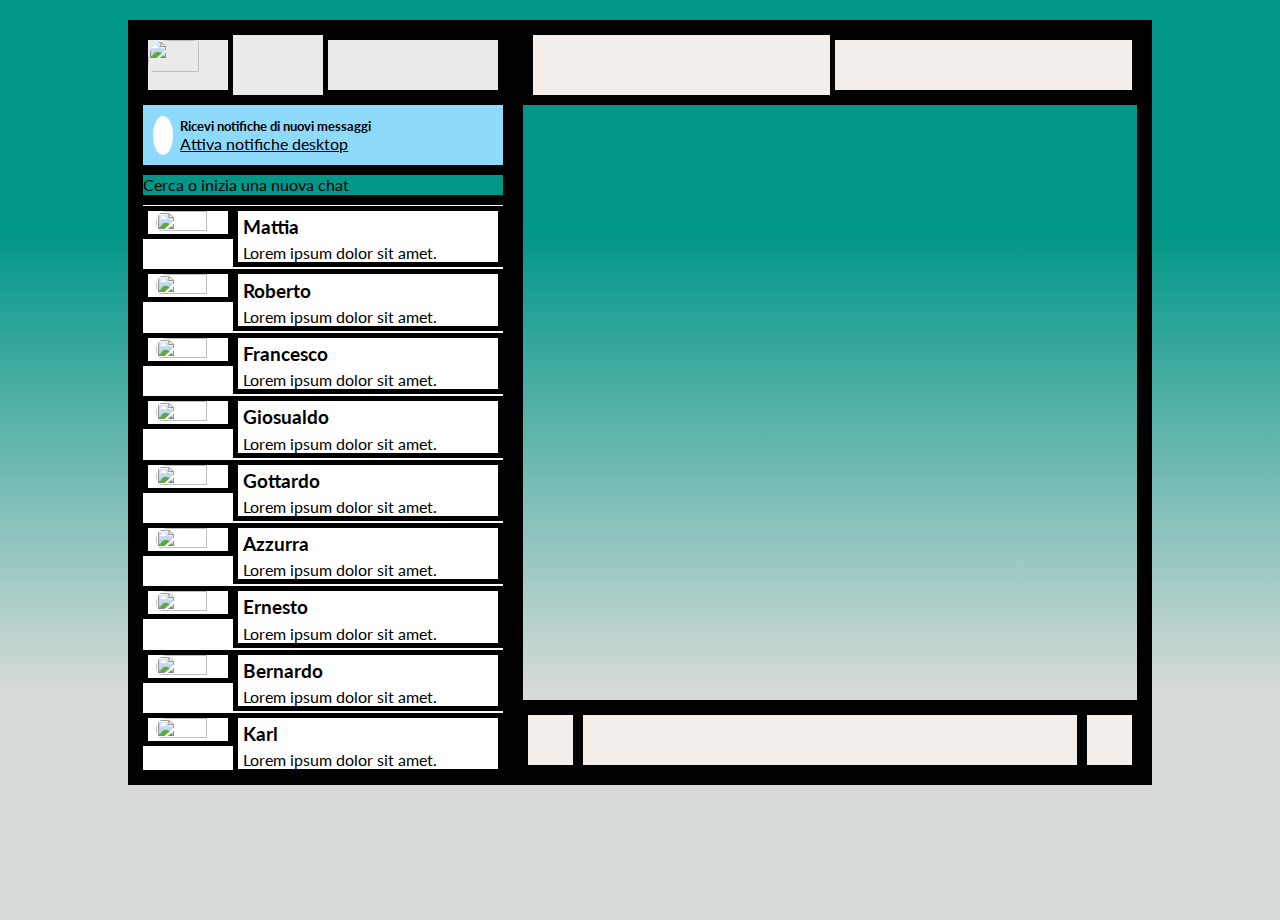
==== index.html @ 49da1bd4 "push per toablet" ====
<!DOCTYPE html>
<html lang="en">
<head>
  <meta charset="UTF-8">
  <meta name="viewport" content="width=device-width, initial-scale=1.0">
  <link rel="stylesheet" href="index.css">
  <link rel="stylesheet" href="https://cdnjs.cloudflare.com/ajax/libs/font-awesome/6.5.1/css/all.min.css" integrity="sha512-DTOQO9RWCH3ppGqcWaEA1BIZOC6xxalwEsw9c2QQeAIftl+Vegovlnee1c9QX4TctnWMn13TZye+giMm8e2LwA==" crossorigin="anonymous" referrerpolicy="no-referrer" />
  <link rel="preconnect" href="https://fonts.googleapis.com">
<link rel="preconnect" href="https://fonts.gstatic.com" crossorigin>
<link href="https://fonts.googleapis.com/css2?family=Lato:ital,wght@0,300;0,400;1,300&display=swap" rel="stylesheet">
  <title>Document</title>
</head>
<body>
  <main class="d-felx center">
    <section class="corpo d-flex container debug">

      <div class="small-column debug d-felx column none-mobile">
        <div class="nav debug d-flex between upper">
          <div class="icon debug d-felx align">
            <img src="img/avatar_io.jpg" alt="">
          </div>
          <div class="container-action debug d-flex align end none-tablet">
            <i class="fa-regular fa-circle"></i>
            <i class="fa-solid fa-message"></i>
            <i class="fa-solid fa-ellipsis-vertical"></i>
          </div>
        </div>
        <div class="nav debug bell none-tablet d-flex align">
          <div>
            <i class="fa-solid fa-bell-slash"></i>
          </div>
          <div class="bell-text">
            <h5>Ricevi notifiche di nuovi messaggi</h5>
            <p><a href="#">Attiva notifiche desktop</a></p>
          </div>
        </div>
        <div class="search-bar debug none-tablet">
          <label for="sarch">Cerca o inizia una nuova chat</label>
        </div>

        <!-- UTENTI CHAT  -->
    
        <div class="users-library debug d-felx column">
          <div class="users d-flex">
            <div class="icon debug d-flex center">
              <img src="img/avatar_1.jpg" alt="">
            </div>
            <div class="icon-text debug none-tablet">
              <h3>Mattia</h3>
              <p>Lorem ipsum dolor sit amet.</p>
            </div>
          </div>
          <div class="users d-flex">
            <div class="icon debug d-flex center">
              <img src="img/avatar_2.jpg" alt="">
            </div>
            <div class="icon-text debug none-tablet">
              <h3>Roberto</h3>
              <p>Lorem ipsum dolor sit amet.</p>
            </div>
          </div>
          <div class="users d-flex">
            <div class="icon debug d-flex center">
              <img src="img/avatar_3.jpg" alt="">
            </div>
            <div class="icon-text debug none-tablet">
              <h3>Francesco</h3>
              <p>Lorem ipsum dolor sit amet.</p>
            </div>
          </div>
          <div class="users d-flex">
            <div class="icon debug d-flex center">
              <img src="img/avatar_4.jpg" alt="">
            </div>
            <div class="icon-text debug none-tablet">
              <h3>Giosualdo</h3>
              <p>Lorem ipsum dolor sit amet.</p>
            </div>
          </div>
          <div class="users d-flex">
            <div class="icon debug d-flex center">
              <img src="img/avatar_5.jpg" alt="">
            </div>
            <div class="icon-text debug none-tablet">
              <h3>Gottardo</h3>
              <p>Lorem ipsum dolor sit amet.</p>
            </div>
          </div>
          <div class="users d-flex">
            <div class="icon debug d-flex center">
              <img src="img/avatar_6.jpg" alt="">
            </div>
            <div class="icon-text debug none-tablet">
              <h3>Azzurra</h3>
              <p>Lorem ipsum dolor sit amet.</p>
            </div>
          </div>
          <div class="users d-flex">
            <div class="icon debug d-flex center">
              <img src="img/avatar_7.jpg" alt="">
            </div>
            <div class="icon-text debug none-tablet">
              <h3>Ernesto</h3>
              <p>Lorem ipsum dolor sit amet.</p>
            </div>
          </div>
          <div class="users d-flex">
            <div class="icon debug d-flex center">
              <img src="img/avatar_8.jpg" alt="">
            </div>
            <div class="icon-text debug none-tablet">
              <h3>Bernardo</h3>
              <p>Lorem ipsum dolor sit amet.</p>
            </div>
          </div>
          <div class="users d-flex">
            <div class="icon debug d-flex center">
              <img src="img/avatar_1.jpg" alt="">
            </div>
            <div class="icon-text debug none-tablet">
              <h3>Karl</h3>
              <p>Lorem ipsum dolor sit amet.</p>
            </div>
          </div>
          <div class="users d-flex">
            <div class="icon debug d-flex center">
              <img src="img/avatar_2.jpg" alt="">
            </div>
            <div class="icon-text debug none-tablet">
              <h3>Tom</h3>
              <p>Lorem ipsum dolor sit amet.</p>
            </div>
          </div>
          <div class="users d-flex">
            <div class="icon debug d-flex center">
              <img src="img/avatar_5.jpg" alt="">
            </div>
            <div class="icon-text debug none-tablet">
              <h3>Arcibaldo</h3>
              <p>Lorem ipsum dolor sit amet.</p>
            </div>
          </div>
          <div class="users d-flex">
            <div class="icon debug d-flex center">
              <img src="img/avatar_7.jpg" alt="">
            </div>
            <div class="icon-text debug none-tablet">
              <h3>Michela</h3>
              <p>Lorem ipsum dolor sit amet.</p>
            </div>
          </div>
        </div>
      </div>

      <div class="debug big-column">

        <div class="nav debug d-flex between">
          <div class="debug container-user">

          </div>
          <div class="debug container-action">

          </div>
        </div>
        <div class="main-chat debug">

        </div>
        <div class="nav debug d-flex under">
          <div class="debug small none-mobile d-felx center">
            <i class="fa-regular fa-face-smile"></i>
          </div>
          <div class="debug big">

          </div>
          <div class="debug small none-mobile d-flex center">
            <i class="fa-solid fa-microphone"></i>
          </div>

        </div>

      </div>
    </section>
  </main>
</body>
</html>
---- index.css ----
*{
  padding: 0;
  margin: 0;
  box-sizing: border-box;
}
body{
  font-family: 'Lato', sans-serif;
  background: linear-gradient(to bottom,#009688 25%, #d6dbd8 75%);
}
main{
  height: 100vh;
}
img{
  max-width: 100%;
}
.container{
  max-width: 100%;
  margin: 0 auto;
}
.container{ 
  max-width: 80%;
  height: 765px;
}
.debug{
  border: 5px solid black;
}
                          /* Utility FLEX FLEX Utility FLEX  */
.d-flex{
  display: flex;
}
.center{
  justify-content: center;
  align-items: center;
}
.align{
  align-items: center;
}
.justify{
  justify-content: center;
}
.column{
  flex-direction: column;
}
.end{
  justify-content: flex-end;
}
.start{
  justify-content: flex-start;
}
.between{
  justify-content: space-between;
}
            /* /////////////////////////////////////////////////////////////////////// */
.small-column{
  width: 380px;
  height: 100%;
}
.big-column{
  width:calc(100% - 380px);
  height: 100%;
}
.corpo{
  margin-top: 20px;
}
.nav{
  height: 70px;
  width: 100%;
  background-color: #f3eeea;
}
.main-chat{
  height: calc(100% - 140px);
  overflow-y: auto;
  background-image: url(img/mine.jpg);
}
.users-library{
  height: calc(100% - 170px);
  overflow-y: auto;
  width: 100%;
  background-color: #ffffff;
}
.users{
  border-top: #fbfbfb 1px solid;
  border-bottom: #fbfbfb 1px solid;
}
.icon{
  height: 100%;
  width: 25%;
}
.icon img{
  width: 80%;
  height: 80%;
}
.icon-text{
  width: 75%;
}
.icon-text h3{
  padding-left: 2%;
  padding-top: 2%;
}
.icon-text p{
  padding-left: 2%;
  padding-top: 2%;
}
.big{
  width: calc(100% - 110px);
}
.small{
  width: 55px;
}
.search-bar{
  height: 30px;
}
.container-user{
  max-width: 100%;
}
.container-action{
  max-height: 100%;
  width: 50%;
}
.container-action i{
  color: #b1b1b1;
  padding-left: 10%;
  padding-right: 5%;
  font-size: larger;
}
.upper{
  background-color: #eaeaea;
}
.bell{
  background-color: #8edafc;
}
.bell i{
  background-color: white;
  color: #8edafc;
  padding: 10px;
  border-radius: 50%;
  margin-left: 10px;
}
.bell a{
  color: black;
}
.bell-text{
  padding-left: 2%;
}
.icon img{
  object-fit: cover;
  border-radius: 200px;
}
.under i{
  color: #6a7275;
}

/* MEDIA QUERY MEDIA QUERY MEDIA QUERY MEDIA QUERY MEDIA QUERY  */
@media screen and (min-width: 993px) {
  
}
@media screen and (max-width: 992px) {
  .none-tablet{
    display: none;
  }
  .users-library{
    height: calc(100% - 70px);
    width: 100%;
  }
  .small-column{
    width: 130px;
  }
  .upper .icon{
    width: 100%;
  }
  .users .icon{
    width: 100%;
  }
  .big-column{
    width: 100%;
  }
}
@media screen and (max-width: 542px) {
  .none-mobile{
    display: none;
  }
}
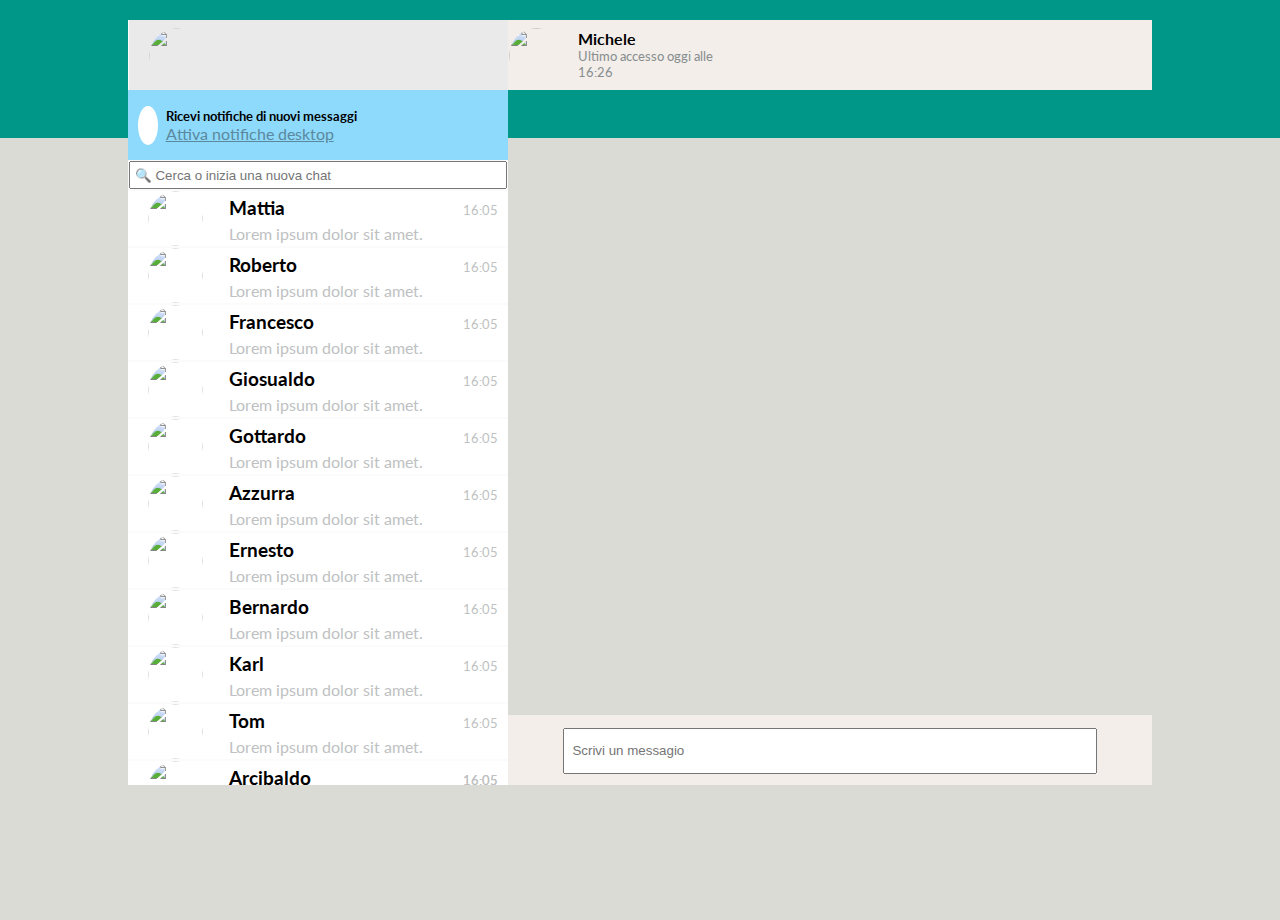
==== commit 3add1f55: "Messi orari" ====
--- a/index.html
+++ b/index.html
@@ -8,7 +8,7 @@
   <link rel="preconnect" href="https://fonts.googleapis.com">
 <link rel="preconnect" href="https://fonts.gstatic.com" crossorigin>
 <link href="https://fonts.googleapis.com/css2?family=Lato:ital,wght@0,300;0,400;1,300&display=swap" rel="stylesheet">
-  <title>Document</title>
+  <title>Boolzap</title>
 </head>
 <body>
   <main class="d-felx center">
@@ -16,7 +16,7 @@
 
       <div class="small-column debug d-felx column none-mobile">
         <div class="nav debug d-flex between upper">
-          <div class="icon debug d-felx align">
+          <div class="icon debug d-flex center">
             <img src="img/avatar_io.jpg" alt="">
           </div>
           <div class="container-action debug d-flex align end none-tablet">
@@ -35,7 +35,7 @@
           </div>
         </div>
         <div class="search-bar debug none-tablet">
-          <label for="sarch">Cerca o inizia una nuova chat</label>
+          <input type="search" placeholder=" &#128269; Cerca o inizia una nuova chat">
         </div>
 
         <!-- UTENTI CHAT  -->
@@ -48,6 +48,7 @@
             <div class="icon-text debug none-tablet">
               <h3>Mattia</h3>
               <p>Lorem ipsum dolor sit amet.</p>
+              <p id="hour">16:05</p>
             </div>
           </div>
           <div class="users d-flex">
@@ -57,6 +58,7 @@
             <div class="icon-text debug none-tablet">
               <h3>Roberto</h3>
               <p>Lorem ipsum dolor sit amet.</p>
+              <p id="hour">16:05</p>
             </div>
           </div>
           <div class="users d-flex">
@@ -66,6 +68,7 @@
             <div class="icon-text debug none-tablet">
               <h3>Francesco</h3>
               <p>Lorem ipsum dolor sit amet.</p>
+              <p id="hour">16:05</p>
             </div>
           </div>
           <div class="users d-flex">
@@ -75,6 +78,7 @@
             <div class="icon-text debug none-tablet">
               <h3>Giosualdo</h3>
               <p>Lorem ipsum dolor sit amet.</p>
+              <p id="hour">16:05</p>
             </div>
           </div>
           <div class="users d-flex">
@@ -84,6 +88,7 @@
             <div class="icon-text debug none-tablet">
               <h3>Gottardo</h3>
               <p>Lorem ipsum dolor sit amet.</p>
+              <p id="hour">16:05</p>
             </div>
           </div>
           <div class="users d-flex">
@@ -93,6 +98,7 @@
             <div class="icon-text debug none-tablet">
               <h3>Azzurra</h3>
               <p>Lorem ipsum dolor sit amet.</p>
+              <p id="hour">16:05</p>
             </div>
           </div>
           <div class="users d-flex">
@@ -102,6 +108,7 @@
             <div class="icon-text debug none-tablet">
               <h3>Ernesto</h3>
               <p>Lorem ipsum dolor sit amet.</p>
+              <p id="hour">16:05</p>
             </div>
           </div>
           <div class="users d-flex">
@@ -111,6 +118,7 @@
             <div class="icon-text debug none-tablet">
               <h3>Bernardo</h3>
               <p>Lorem ipsum dolor sit amet.</p>
+              <p id="hour">16:05</p>
             </div>
           </div>
           <div class="users d-flex">
@@ -120,6 +128,7 @@
             <div class="icon-text debug none-tablet">
               <h3>Karl</h3>
               <p>Lorem ipsum dolor sit amet.</p>
+              <p id="hour">16:05</p>
             </div>
           </div>
           <div class="users d-flex">
@@ -129,6 +138,7 @@
             <div class="icon-text debug none-tablet">
               <h3>Tom</h3>
               <p>Lorem ipsum dolor sit amet.</p>
+              <p id="hour">16:05</p>
             </div>
           </div>
           <div class="users d-flex">
@@ -138,6 +148,8 @@
             <div class="icon-text debug none-tablet">
               <h3>Arcibaldo</h3>
               <p>Lorem ipsum dolor sit amet.</p>
+              <p id="hour">16:05</p>
+              <p id="hour">16:05</p>
             </div>
           </div>
           <div class="users d-flex">
@@ -147,6 +159,7 @@
             <div class="icon-text debug none-tablet">
               <h3>Michela</h3>
               <p>Lorem ipsum dolor sit amet.</p>
+              <p id="hour">16:05</p>
             </div>
           </div>
         </div>
@@ -155,22 +168,30 @@
       <div class="debug big-column">
 
         <div class="nav debug d-flex between">
-          <div class="debug container-user">
-
-          </div>
-          <div class="debug container-action">
-
+          <div class="debug d-flex container-user">
+            <div class="chat-user d-flex center icon">
+              <img src="img/avatar_2.jpg" alt="">
+            </div>
+            <div class="chat-status">
+              <h3>Michele</h3>
+              <p>Ultimo accesso oggi alle 16:26</p>
+            </div>
+          </div>
+          <div class="debug container-action d-flex align end none-mobile">
+            <i class="fa-solid fa-magnifying-glass"></i>
+            <i class="fa-solid fa-paperclip"></i>
+            <i class="fa-solid fa-ellipsis-vertical"></i>
           </div>
         </div>
         <div class="main-chat debug">
 
         </div>
         <div class="nav debug d-flex under">
-          <div class="debug small none-mobile d-felx center">
+          <div class="debug small none-mobile d-flex center">
             <i class="fa-regular fa-face-smile"></i>
           </div>
           <div class="debug big">
-
+            <input type="search" placeholder="&nbsp; Scrivi un messagio">
           </div>
           <div class="debug small none-mobile d-flex center">
             <i class="fa-solid fa-microphone"></i>
--- a/index.css
+++ b/index.css
@@ -5,7 +5,7 @@
 }
 body{
   font-family: 'Lato', sans-serif;
-  background: linear-gradient(to bottom,#009688 25%, #d6dbd8 75%);
+  background: linear-gradient(to bottom, #009688 0%,#009688 15%, #DADBD4 15%, #DADBD4 85%);
 }
 main{
   height: 100vh;
@@ -21,9 +21,9 @@
   max-width: 80%;
   height: 765px;
 }
-.debug{
+/* .debug{
   border: 5px solid black;
-}
+} */
                           /* Utility FLEX FLEX Utility FLEX  */
 .d-flex{
   display: flex;
@@ -92,6 +92,13 @@
 }
 .icon-text{
   width: 75%;
+  position: relative;
+}
+#hour{
+  position: absolute;
+  right: 10px;
+  top: 5px;
+  font-size: 0.8rem;
 }
 .icon-text h3{
   padding-left: 2%;
@@ -100,31 +107,45 @@
 .icon-text p{
   padding-left: 2%;
   padding-top: 2%;
+  color: #bec1c2;
 }
 .big{
   width: calc(100% - 110px);
+  padding-top: 2%;
+}
+.big input{
+  width: 100%;
+  height: 80%;
 }
 .small{
   width: 55px;
 }
 .search-bar{
   height: 30px;
+  padding: 1px;
+  background-color: #fafafa;
+}
+.search-bar input{
+  width: 100%;
+  height: 100%;
 }
 .container-user{
   max-width: 100%;
+  max-height: 100%;
 }
 .container-action{
   max-height: 100%;
-  width: 50%;
+  width: 25%;
 }
 .container-action i{
   color: #b1b1b1;
   padding-left: 10%;
-  padding-right: 5%;
+  padding-right: 10%;
   font-size: larger;
 }
 .upper{
   background-color: #eaeaea;
+  border-left: solid 1px #fbfbfb;
 }
 .bell{
   background-color: #8edafc;
@@ -137,7 +158,7 @@
   margin-left: 10px;
 }
 .bell a{
-  color: black;
+  color: #5b889d;
 }
 .bell-text{
   padding-left: 2%;
@@ -145,9 +166,27 @@
 .icon img{
   object-fit: cover;
   border-radius: 200px;
+  height: 55px;
+  width: 55px;
+  padding: 0.5%;
 }
 .under i{
   color: #6a7275;
+}
+.chat-user{
+  max-width: 100%;
+  max-height: 100%;
+}
+
+.chat-status p{
+  color: #878d8f;
+  font-size: 0.8rem;
+  padding-left: 8%;
+}
+.chat-status h3 {
+  font-size: 1rem;
+  padding-top: 5%;
+  padding-left: 8%;
 }
 
 /* MEDIA QUERY MEDIA QUERY MEDIA QUERY MEDIA QUERY MEDIA QUERY  */
@@ -179,7 +218,16 @@
   .none-mobile{
     display: none;
   }
-}
-
-
-
+  .big{
+    width: 100%;
+    padding-left: 5%;
+    padding-right: 5%;
+  }
+  .big input{
+    width: 100%;
+    height: 80%;
+  }
+}
+
+
+
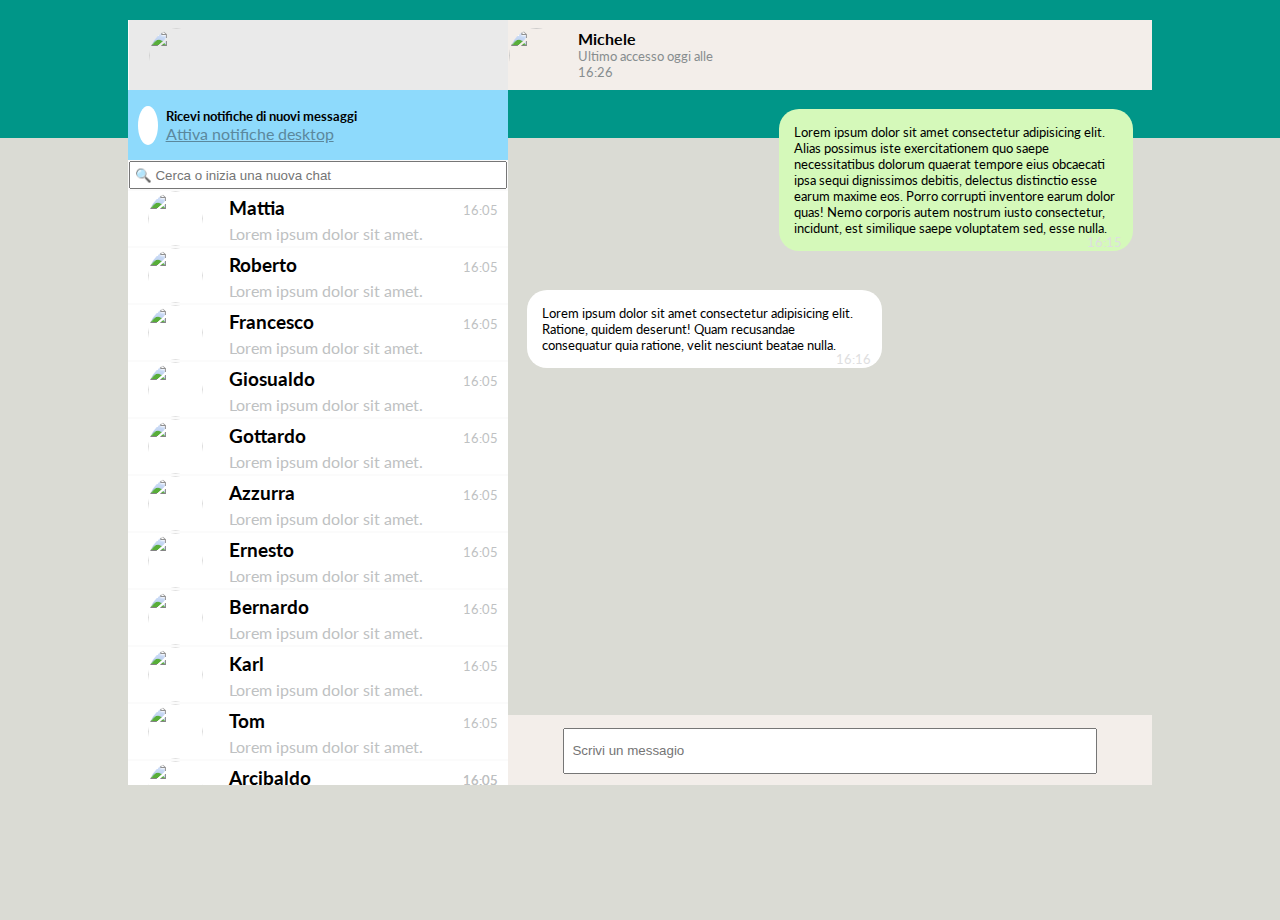
==== commit 87345b19: "FINITO" ====
--- a/index.html
+++ b/index.html
@@ -183,8 +183,19 @@
             <i class="fa-solid fa-ellipsis-vertical"></i>
           </div>
         </div>
-        <div class="main-chat debug">
-
+
+        <div class="main-chat debug d-flex column">
+
+          <div class="green bubble">
+            <p>Lorem ipsum dolor sit amet consectetur adipisicing elit. Alias possimus iste exercitationem quo saepe necessitatibus dolorum quaerat tempore eius obcaecati ipsa sequi dignissimos debitis, delectus distinctio esse earum maxime eos. Porro corrupti inventore earum dolor quas! Nemo corporis autem nostrum iusto consectetur, incidunt, est similique saepe voluptatem sed, esse nulla.</p>
+            <p class="bubble-chevron"><i class="fa-solid fa-chevron-down"></i></p>
+            <p class="bubble-time">16:15</p>
+          </div>
+          <div class="white bubble">
+            <p>Lorem ipsum dolor sit amet consectetur adipisicing elit. Ratione, quidem deserunt! Quam recusandae consequatur quia ratione, velit nesciunt beatae nulla.</p>
+            <p class="bubble-chevron"><i class="fa-solid fa-chevron-down"></i></p>
+            <p class="bubble-time">16:16</p>
+          </div>
         </div>
         <div class="nav debug d-flex under">
           <div class="debug small none-mobile d-flex center">
--- a/index.css
+++ b/index.css
@@ -177,7 +177,6 @@
   max-width: 100%;
   max-height: 100%;
 }
-
 .chat-status p{
   color: #878d8f;
   font-size: 0.8rem;
@@ -188,7 +187,44 @@
   padding-top: 5%;
   padding-left: 8%;
 }
-
+.green{
+  background-color: #d5f9ba;
+  align-self: flex-end;
+  margin-right: 3%;
+  margin-top: 3%;
+  margin-bottom: 3%;
+}
+.green p{
+  font-size: small;
+}
+.white{
+  background-color: #ffffff;
+  margin-left: 3%;
+  margin-top: 3%;
+  margin-bottom: 3%;
+}
+.white p{
+  font-size: small;
+}
+.bubble{
+  border-radius: 20px;
+  padding: 15px;
+  width: 55%;
+  max-width: 500px;
+  position: relative;
+}
+.bubble-chevron{
+  position: absolute;
+  top: 4%;
+  right: 5%;
+  color: #dedee0;
+}
+.bubble-time{
+  position: absolute;
+  bottom: 1%;
+  right: 3%;
+  color: #dedee0;
+}
 /* MEDIA QUERY MEDIA QUERY MEDIA QUERY MEDIA QUERY MEDIA QUERY  */
 @media screen and (min-width: 993px) {
   
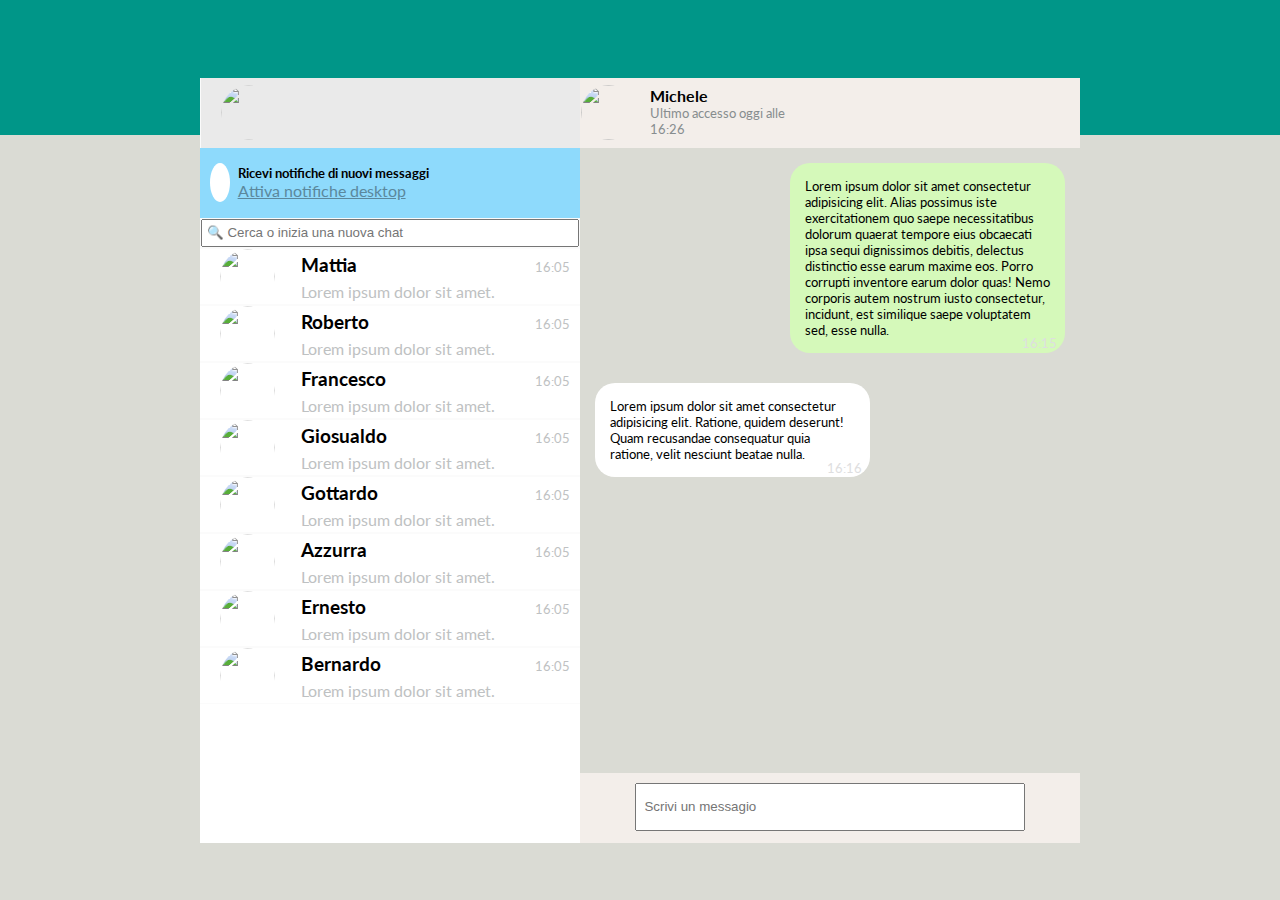
==== commit 37fdc53e: "[Inserito dati e trasferito tutto su pagina singola HTML]" ====
--- a/index.html
+++ b/index.html
@@ -6,15 +6,18 @@
   <link rel="stylesheet" href="index.css">
   <link rel="stylesheet" href="https://cdnjs.cloudflare.com/ajax/libs/font-awesome/6.5.1/css/all.min.css" integrity="sha512-DTOQO9RWCH3ppGqcWaEA1BIZOC6xxalwEsw9c2QQeAIftl+Vegovlnee1c9QX4TctnWMn13TZye+giMm8e2LwA==" crossorigin="anonymous" referrerpolicy="no-referrer" />
   <link rel="preconnect" href="https://fonts.googleapis.com">
-<link rel="preconnect" href="https://fonts.gstatic.com" crossorigin>
-<link href="https://fonts.googleapis.com/css2?family=Lato:ital,wght@0,300;0,400;1,300&display=swap" rel="stylesheet">
+  <link rel="preconnect" href="https://fonts.gstatic.com" crossorigin>
+  <link href="https://fonts.googleapis.com/css2?family=Lato:ital,wght@0,300;0,400;1,300&display=swap" rel="stylesheet">
+  <script src="https://unpkg.com/vue@3/dist/vue.global.js"></script>
   <title>Boolzap</title>
 </head>
 <body>
-  <main class="d-felx center">
+  <main 
+  id="app"
+  class="d-flex center">
     <section class="corpo d-flex container debug">
 
-      <div class="small-column debug d-felx column none-mobile">
+      <div class="small-column debug d-flex column none-mobile">
         <div class="nav debug d-flex between upper">
           <div class="icon debug d-flex center">
             <img src="img/avatar_io.jpg" alt="">
@@ -40,7 +43,7 @@
 
         <!-- UTENTI CHAT  -->
     
-        <div class="users-library debug d-felx column">
+        <div class="users-library debug d-flex column">
           <div class="users d-flex">
             <div class="icon debug d-flex center">
               <img src="img/avatar_1.jpg" alt="">
@@ -117,47 +120,6 @@
             </div>
             <div class="icon-text debug none-tablet">
               <h3>Bernardo</h3>
-              <p>Lorem ipsum dolor sit amet.</p>
-              <p id="hour">16:05</p>
-            </div>
-          </div>
-          <div class="users d-flex">
-            <div class="icon debug d-flex center">
-              <img src="img/avatar_1.jpg" alt="">
-            </div>
-            <div class="icon-text debug none-tablet">
-              <h3>Karl</h3>
-              <p>Lorem ipsum dolor sit amet.</p>
-              <p id="hour">16:05</p>
-            </div>
-          </div>
-          <div class="users d-flex">
-            <div class="icon debug d-flex center">
-              <img src="img/avatar_2.jpg" alt="">
-            </div>
-            <div class="icon-text debug none-tablet">
-              <h3>Tom</h3>
-              <p>Lorem ipsum dolor sit amet.</p>
-              <p id="hour">16:05</p>
-            </div>
-          </div>
-          <div class="users d-flex">
-            <div class="icon debug d-flex center">
-              <img src="img/avatar_5.jpg" alt="">
-            </div>
-            <div class="icon-text debug none-tablet">
-              <h3>Arcibaldo</h3>
-              <p>Lorem ipsum dolor sit amet.</p>
-              <p id="hour">16:05</p>
-              <p id="hour">16:05</p>
-            </div>
-          </div>
-          <div class="users d-flex">
-            <div class="icon debug d-flex center">
-              <img src="img/avatar_7.jpg" alt="">
-            </div>
-            <div class="icon-text debug none-tablet">
-              <h3>Michela</h3>
               <p>Lorem ipsum dolor sit amet.</p>
               <p id="hour">16:05</p>
             </div>
@@ -214,4 +176,446 @@
     </section>
   </main>
 </body>
+
+<style>
+*{
+  padding: 0;
+  margin: 0;
+  box-sizing: border-box;
+}
+body{
+  font-family: 'Lato', sans-serif;
+  background: linear-gradient(to bottom, #009688 0%,#009688 15%, #DADBD4 15%, #DADBD4 85%);
+}
+main{
+  height: 100vh;
+}
+img{
+  max-width: 100%;
+}
+.container{
+  max-width: 100%;
+  margin: 0 auto;
+}
+.container{ 
+  max-width: 80%;
+  height: 765px;
+}
+/* .debug{
+  border: 5px solid black;
+} */
+                          /* Utility FLEX FLEX Utility FLEX  */
+.d-flex{
+  display: flex;
+}
+.center{
+  justify-content: center;
+  align-items: center;
+}
+.align{
+  align-items: center;
+}
+.justify{
+  justify-content: center;
+}
+.column{
+  flex-direction: column;
+}
+.end{
+  justify-content: flex-end;
+}
+.start{
+  justify-content: flex-start;
+}
+.between{
+  justify-content: space-between;
+}
+            /* /////////////////////////////////////////////////////////////////////// */
+.small-column{
+  width: 380px;
+  height: 100%;
+}
+.big-column{
+  width:calc(100% - 380px);
+  height: 100%;
+}
+.corpo{
+  margin-top: 20px;
+}
+.nav{
+  height: 70px;
+  width: 100%;
+  background-color: #f3eeea;
+}
+.main-chat{
+  height: calc(100% - 140px);
+  overflow-y: auto;
+  background-image: url(img/mine.jpg);
+}
+.users-library{
+  height: calc(100% - 170px);
+  overflow-y: auto;
+  width: 100%;
+  background-color: #ffffff;
+}
+.users{
+  border-top: #fbfbfb 1px solid;
+  border-bottom: #fbfbfb 1px solid;
+}
+.icon{
+  height: 100%;
+  width: 25%;
+}
+.icon img{
+  width: 80%;
+  height: 80%;
+}
+.icon-text{
+  width: 75%;
+  position: relative;
+}
+#hour{
+  position: absolute;
+  right: 10px;
+  top: 5px;
+  font-size: 0.8rem;
+}
+.icon-text h3{
+  padding-left: 2%;
+  padding-top: 2%;
+}
+.icon-text p{
+  padding-left: 2%;
+  padding-top: 2%;
+  color: #bec1c2;
+}
+.big{
+  width: calc(100% - 110px);
+  padding-top: 2%;
+}
+.big input{
+  width: 100%;
+  height: 80%;
+}
+.small{
+  width: 55px;
+}
+.search-bar{
+  height: 30px;
+  padding: 1px;
+  background-color: #fafafa;
+}
+.search-bar input{
+  width: 100%;
+  height: 100%;
+}
+.container-user{
+  max-width: 100%;
+  max-height: 100%;
+}
+.container-action{
+  max-height: 100%;
+  width: 25%;
+}
+.container-action i{
+  color: #b1b1b1;
+  padding-left: 10%;
+  padding-right: 10%;
+  font-size: larger;
+}
+.upper{
+  background-color: #eaeaea;
+  border-left: solid 1px #fbfbfb;
+}
+.bell{
+  background-color: #8edafc;
+}
+.bell i{
+  background-color: white;
+  color: #8edafc;
+  padding: 10px;
+  border-radius: 50%;
+  margin-left: 10px;
+}
+.bell a{
+  color: #5b889d;
+}
+.bell-text{
+  padding-left: 2%;
+}
+.icon img{
+  object-fit: cover;
+  border-radius: 200px;
+  height: 55px;
+  width: 55px;
+  padding: 0.5%;
+}
+.under i{
+  color: #6a7275;
+}
+.chat-user{
+  max-width: 100%;
+  max-height: 100%;
+}
+.chat-status p{
+  color: #878d8f;
+  font-size: 0.8rem;
+  padding-left: 8%;
+}
+.chat-status h3 {
+  font-size: 1rem;
+  padding-top: 5%;
+  padding-left: 8%;
+}
+.green{
+  background-color: #d5f9ba;
+  align-self: flex-end;
+  margin-right: 3%;
+  margin-top: 3%;
+  margin-bottom: 3%;
+}
+.green p{
+  font-size: small;
+}
+.white{
+  background-color: #ffffff;
+  margin-left: 3%;
+  margin-top: 3%;
+  margin-bottom: 3%;
+}
+.white p{
+  font-size: small;
+}
+.bubble{
+  border-radius: 20px;
+  padding: 15px;
+  width: 55%;
+  max-width: 500px;
+  position: relative;
+}
+.bubble-chevron{
+  position: absolute;
+  top: 4%;
+  right: 5%;
+  color: #dedee0;
+}
+.bubble-time{
+  position: absolute;
+  bottom: 1%;
+  right: 3%;
+  color: #dedee0;
+}
+/* MEDIA QUERY MEDIA QUERY MEDIA QUERY MEDIA QUERY MEDIA QUERY  */
+@media screen and (min-width: 993px) {
+  
+}
+@media screen and (max-width: 992px) {
+  .none-tablet{
+    display: none;
+  }
+  .users-library{
+    height: calc(100% - 70px);
+    width: 100%;
+  }
+  .small-column{
+    width: 130px;
+  }
+  .upper .icon{
+    width: 100%;
+  }
+  .users .icon{
+    width: 100%;
+  }
+  .big-column{
+    width: 100%;
+  }
+}
+@media screen and (max-width: 542px) {
+  .none-mobile{
+    display: none;
+  }
+  .big{
+    width: 100%;
+    padding-left: 5%;
+    padding-right: 5%;
+  }
+  .big input{
+    width: 100%;
+    height: 80%;
+  }
+}
+</style>
+
+<script>
+  const { createApp } = Vue;
+
+createApp({
+    data(){
+      contacts: [
+        {
+            name: 'Michele',
+            avatar: './img/avatar_1.png',
+            visible: true,
+            messages: [
+                {
+                    date: '10/01/2020 15:30:55',
+                    message: 'Hai portato a spasso il cane?',
+                    status: 'sent'
+                },
+                {
+                    date: '10/01/2020 15:50:00',
+                    message: 'Ricordati di stendere i panni',
+                    status: 'sent'
+                },
+                {
+                    date: '10/01/2020 16:15:22',
+                    message: 'Tutto fatto!',
+                    status: 'received'
+                }
+            ],
+        },
+        {
+            name: 'Fabio',
+            avatar: './img/avatar_2.png',
+            visible: true,
+            messages: [
+                {
+                    date: '20/03/2020 16:30:00',
+                    message: 'Ciao come stai?',
+                    status: 'sent'
+                },
+                {
+                    date: '20/03/2020 16:30:55',
+                    message: 'Bene grazie! Stasera ci vediamo?',
+                    status: 'received'
+                },
+                {
+                    date: '20/03/2020 16:35:00',
+                    message: 'Mi piacerebbe ma devo andare a fare la spesa.',
+                    status: 'sent'
+                }
+            ],
+        },
+        {
+            name: 'Samuele',
+            avatar: './img/avatar_3.png',
+            visible: true,
+            messages: [
+                {
+                    date: '28/03/2020 10:10:40',
+                    message: 'La Marianna va in campagna',
+                    status: 'received'
+                },
+                {
+                    date: '28/03/2020 10:20:10',
+                    message: 'Sicuro di non aver sbagliato chat?',
+                    status: 'sent'
+                },
+                {
+                    date: '28/03/2020 16:15:22',
+                    message: 'Ah scusa!',
+                    status: 'received'
+                }
+            ],
+        },
+        {
+            name: 'Alessandro B.',
+            avatar: './img/avatar_4.png',
+            visible: true,
+            messages: [
+                {
+                    date: '10/01/2020 15:30:55',
+                    message: 'Lo sai che ha aperto una nuova pizzeria?',
+                    status: 'sent'
+                },
+                {
+                    date: '10/01/2020 15:50:00',
+                    message: 'Si, ma preferirei andare al cinema',
+                    status: 'received'
+                }
+            ],
+        },
+        {
+            name: 'Alessandro L.',
+            avatar: './img/avatar_5.png',
+            visible: true,
+            messages: [
+                {
+                    date: '10/01/2020 15:30:55',
+                    message: 'Ricordati di chiamare la nonna',
+                    status: 'sent'
+                },
+                {
+                    date: '10/01/2020 15:50:00',
+                    message: 'Va bene, stasera la sento',
+                    status: 'received'
+                }
+            ],
+        },
+        {
+            name: 'Claudia',
+            avatar: './img/avatar_6.png',
+            visible: true,
+            messages: [
+                {
+                    date: '10/01/2020 15:30:55',
+                    message: 'Ciao Claudia, hai novità?',
+                    status: 'sent'
+                },
+                {
+                    date: '10/01/2020 15:50:00',
+                    message: 'Non ancora',
+                    status: 'received'
+                },
+                {
+                    date: '10/01/2020 15:51:00',
+                    message: 'Nessuna nuova, buona nuova',
+                    status: 'sent'
+                }
+            ],
+        },
+        {
+            name: 'Federico',
+            avatar: './img/avatar_7.png',
+            visible: true,
+            messages: [
+                {
+                    date: '10/01/2020 15:30:55',
+                    message: 'Fai gli auguri a Martina che è il suo compleanno!',
+                    status: 'sent'
+                },
+                {
+                    date: '10/01/2020 15:50:00',
+                    message: 'Grazie per avermelo ricordato, le scrivo subito!',
+                    status: 'received'
+                }
+            ],
+        },
+        {
+            name: 'Davide',
+            avatar: './img/avatar_8.png',
+            visible: true,
+            messages: [
+                {
+                    date: '10/01/2020 15:30:55',
+                    message: 'Ciao, andiamo a mangiare la pizza stasera?',
+                    status: 'received'
+                },
+                {
+                    date: '10/01/2020 15:50:00',
+                    message: 'No, l\'ho già mangiata ieri, ordiniamo sushi!',
+                    status: 'sent'
+                },
+                {
+                    date: '10/01/2020 15:51:00',
+                    message: 'OK!!',
+                    status: 'received'
+                }
+            ],
+        }
+    ]
+  }
+}).mount('#app')
+</script>
+
 </html>